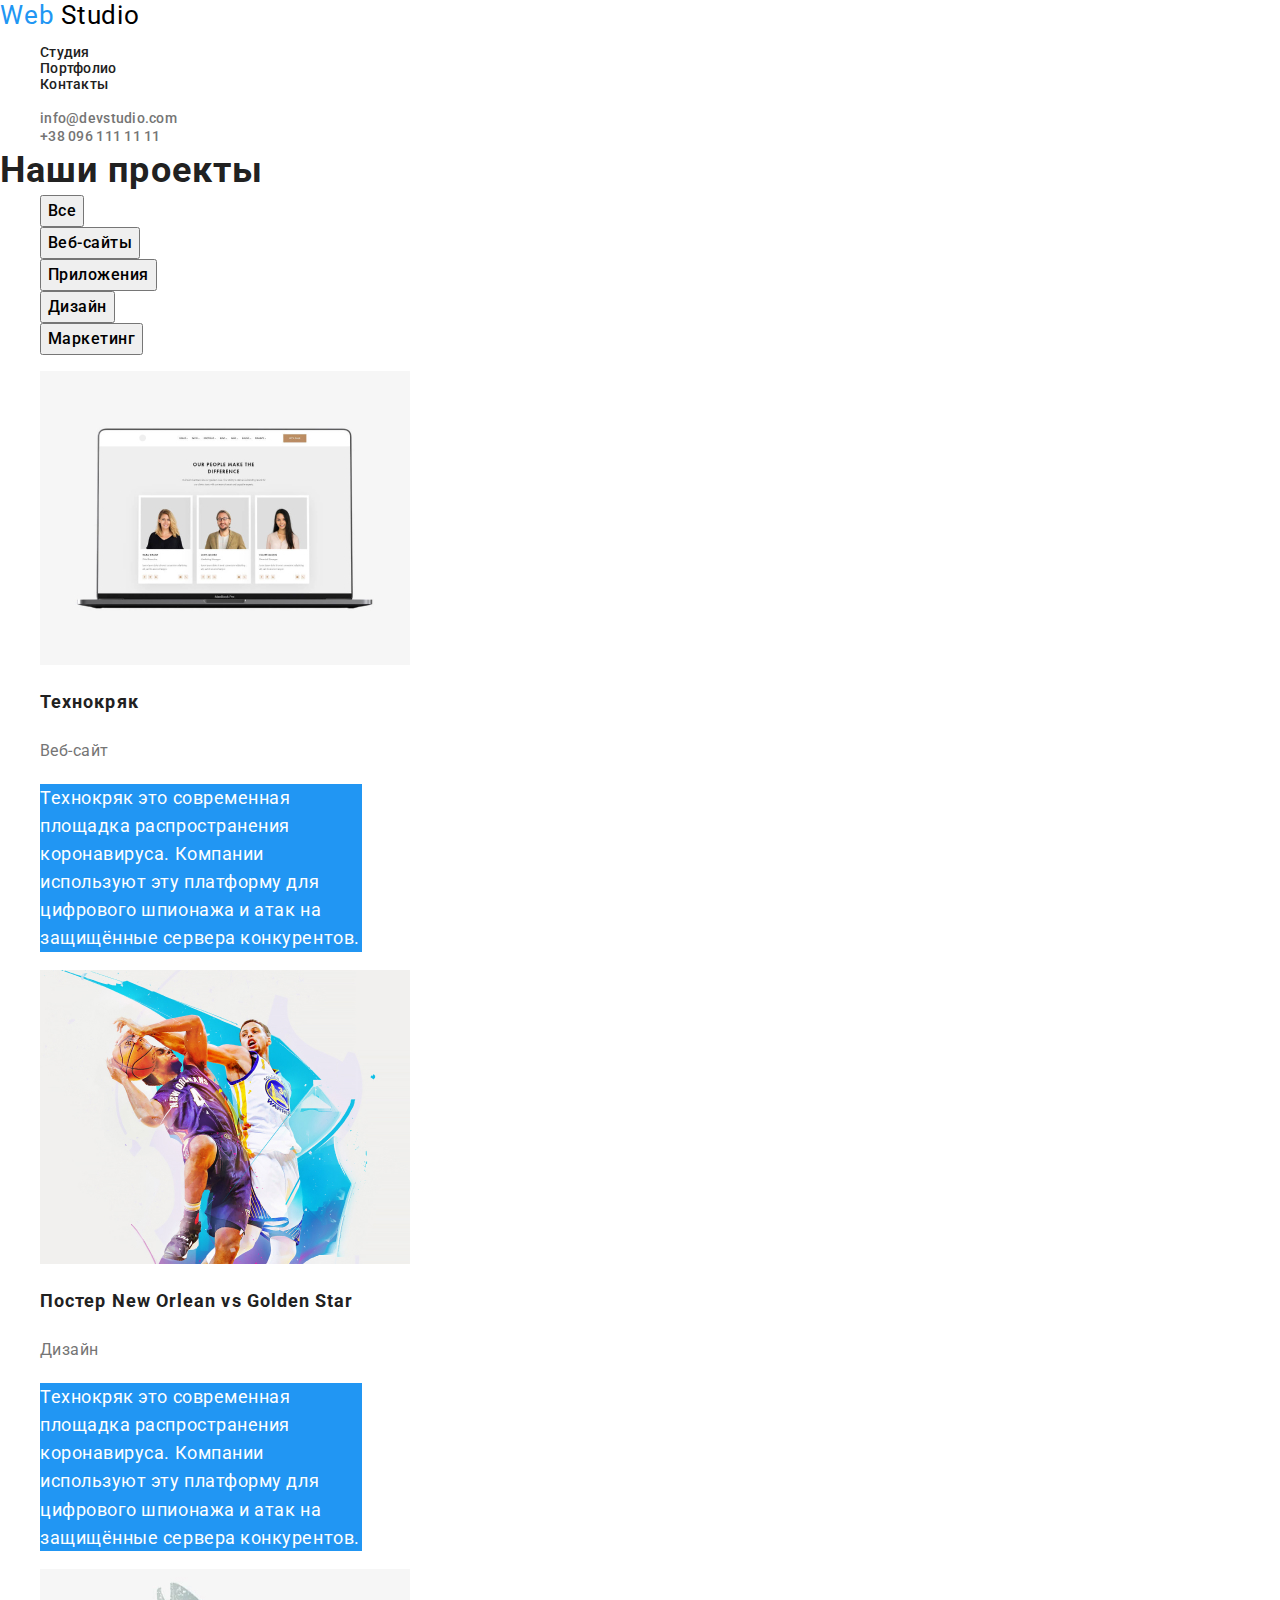
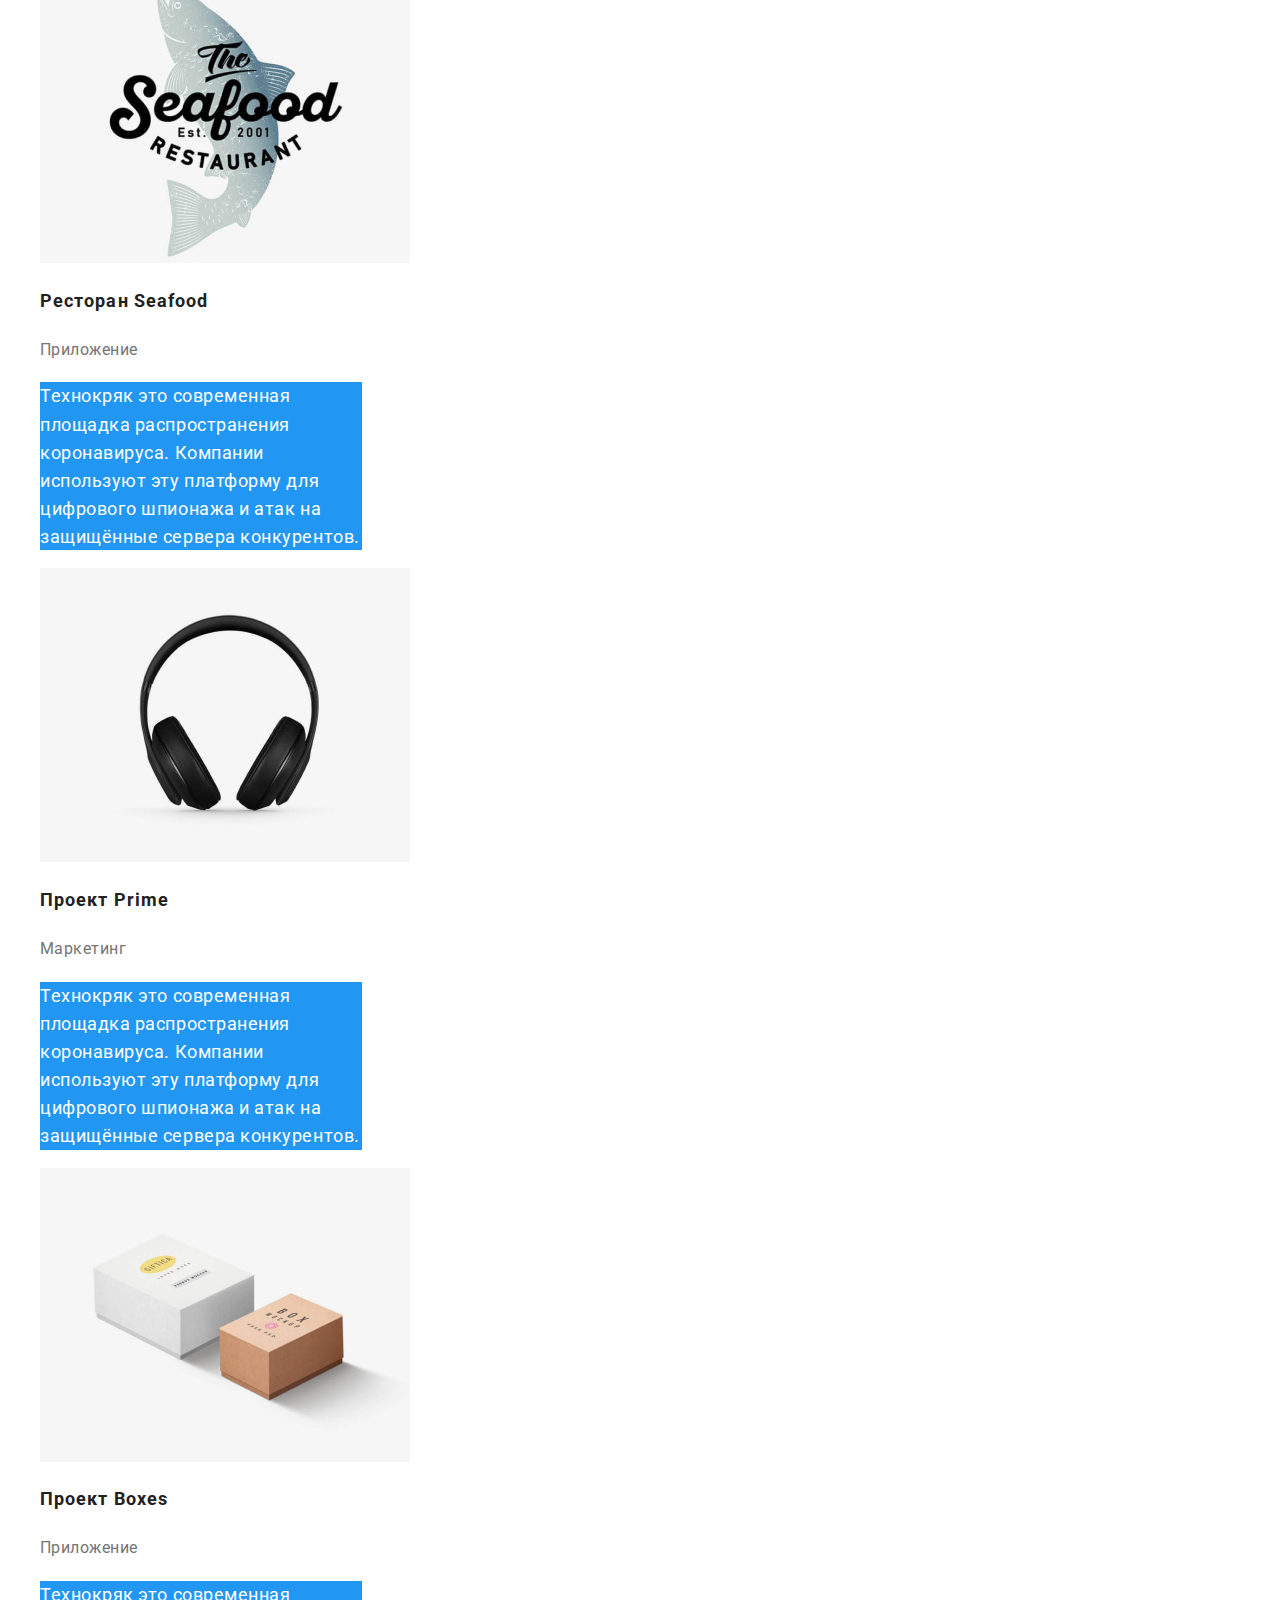
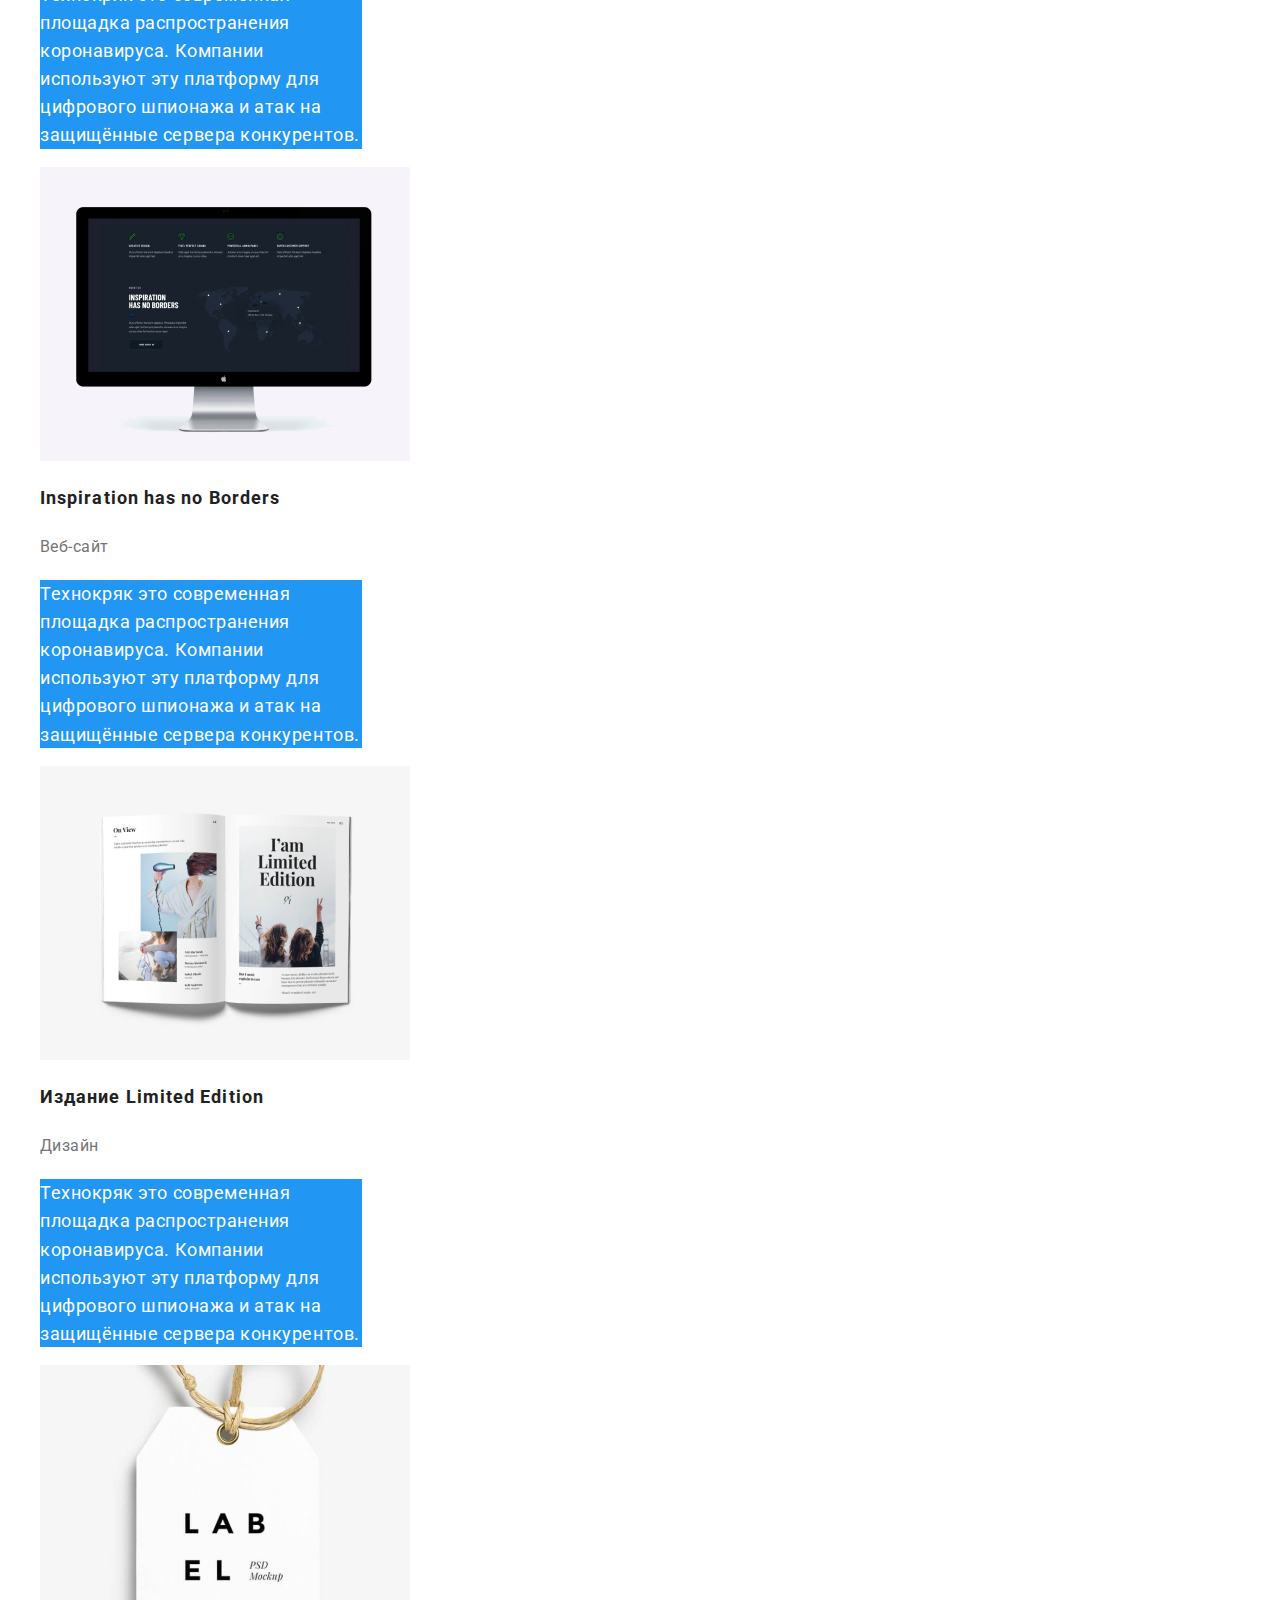
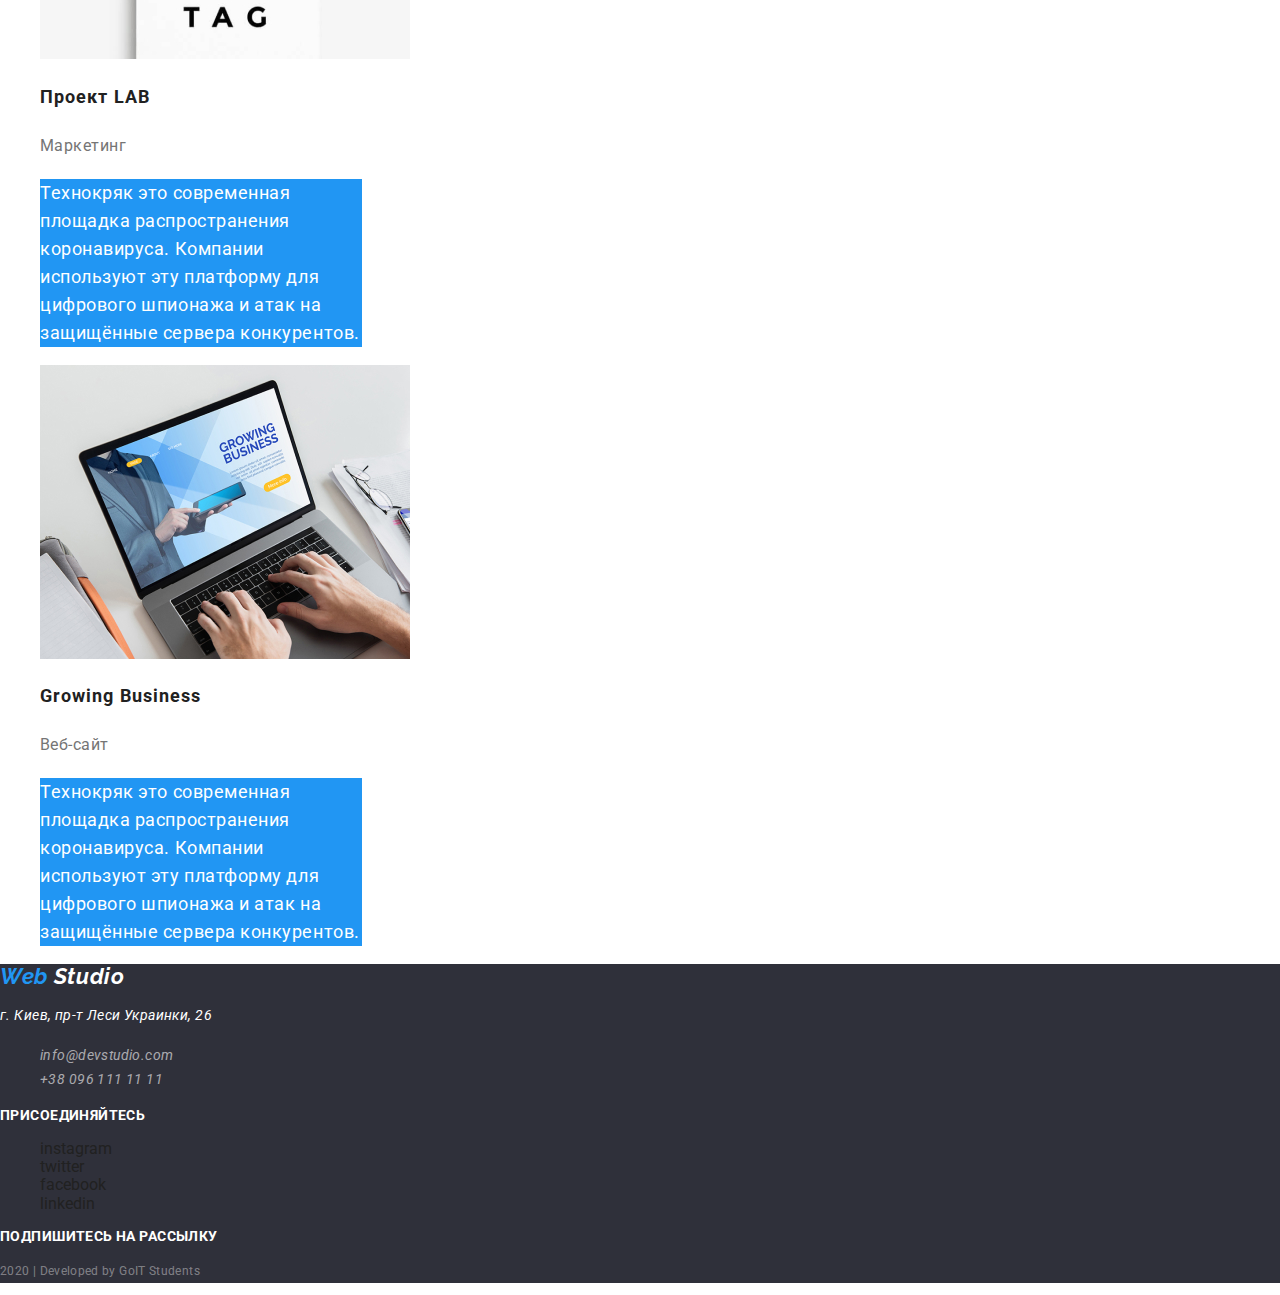
==== portfolio.html @ 7f7e81e6 "adds styles for webstudio and portfolio" ====
<!DOCTYPE html>
<html lang="ru">
  <head>
    <meta charset="UTF-8" />
    <meta name="viewport" content="width=device-width, initial-scale=1.0" />
    <title>Portfolio</title>
    <link
      href="https://fonts.googleapis.com/css2?family=Raleway:wght@700&family=Roboto:wght@400;500;700&display=swap"
      rel="stylesheet"/>
    <link rel="stylesheet" href="./css/normalize.css" />
    <link rel="stylesheet" href="./css/styles.css" />
  </head>
  <body>
    <!--page-header-->
    <header>
      <!--page-nav-->
      <nav>
        <a class="link" href="./index.html">
          <span class="logo-blue">Web </span><span class="logo-black">Studio</span></a
        >
        <ul class="page-nav list">
          <li><a class="link" href="./index.html">Студия</a></li>
          <li><a class="link" href="./portfolio.html">Портфолио</a></li>
          <li><a class="link" href="#">Контакты</a></li>
        </ul>
      </nav>
      <!--Contacts-->
      <ul class="nav-contacts list">
        <li><a class="link" href="mailto:info@devstudio.com">info@devstudio.com</a></li>
        <li><a class="link" href="tel:+380961111111">+38 096 111 11 11</a></li>
      </ul>
    </header>

    <main>
      <!-- page-portfolio -->
      <section>
            <h1 class="section-title">Наши проекты</h1>
            <!-- portfolio-filters -->
            <ul class="filters list">
                <li><button class="filters-imem" type="button">Все</button></li>
                <li><button class="filters-imem" type="button">Веб-сайты</button></li>
                <li><button class="filters-imem" type="button">Приложения</button></li>
                <li><button class="filters-imem" type="button">Дизайн</button></li>
                <li><button class="filters-imem" type="button">Маркетинг</button></li>
            </ul>

            <!--project-portfolio -->

            <ul class="list">
                <li>
                    <a class="link" href="#">
                    <img src="./images/project-1.jpg" alt="экран ноутбука с карточками людей" />
                    <h2 class="project-title">Технокряк</h2>
                    <p class="projects-type">Веб-сайт</p>
                    <p class="project-description">
                        Технокряк это современная площадка распространения коронавируса. Компании используют
                        эту платформу для цифрового шпионажа и атак на защищённые сервера конкурентов.
                    </p>
                    </a>
                </li>

                <li>
                    <a class="link" href="#">
                    <img src="./images/project-2.jpg" alt="два баскетболиста" />
                    <h2 class="project-title">Постер New Orlean vs Golden Star</h2>
                    <p class="projects-type">Дизайн</p>
                    <p class="project-description">
                        Технокряк это современная площадка распространения коронавируса. Компании используют
                        эту платформу для цифрового шпионажа и атак на защищённые сервера конкурентов.
                    </p>
                    </a>
                </li>

                <li>
                    <a class="link" href="#">
                    <img src="./images/project-3.jpg" alt="логотип ресторана с рыбой" />
                    <h2 class="project-title">Ресторан Seafood</h2>
                    <p class="projects-type">Приложение</p>
                    <p class="project-description">
                        Технокряк это современная площадка распространения коронавируса. Компании используют
                        эту платформу для цифрового шпионажа и атак на защищённые сервера конкурентов.
                    </p>
                    </a>
                </li>

                <li>
                    <a class="link" href="#">
                    <img src="./images/project-4.jpg" alt="наушники" />
                    <h2 class="project-title">Проект Prime</h2>
                    <p class="projects-type">Маркетинг</p>
                    <p class="project-description">
                        Технокряк это современная площадка распространения коронавируса. Компании используют
                        эту платформу для цифрового шпионажа и атак на защищённые сервера конкурентов.
                    </p>
                    </a>
                </li>

                <li>
                    <a class="link" href="#">
                    <img src="./images/project-5.jpg" alt="две коробки" />
                    <h2 class="project-title">Проект Boxes</h2>
                    <p class="projects-type">Приложение</p>
                    <p class="project-description">
                        Технокряк это современная площадка распространения коронавируса. Компании используют
                        эту платформу для цифрового шпионажа и атак на защищённые сервера конкурентов.
                    </p>
                    </a>
                </li>

                <li>
                    <a class="link" href="#">
                    <img src="./images/project-6.jpg" alt="монитор" />
                    <h2 class="project-title">Inspiration has no Borders</h2>
                    <p class="projects-type">Веб-сайт</p>
                    <p class="project-description">
                        Технокряк это современная площадка распространения коронавируса. Компании используют
                        эту платформу для цифрового шпионажа и атак на защищённые сервера конкурентов.
                    </p>
                    </a>
                </li>

                <li>
                    <a class="link" href="#">
                    <img src="./images/project-7.jpg" alt="разворот книги" />
                    <h2 class="project-title">Издание Limited Edition</h2>
                    <p class="projects-type">Дизайн</p>
                    <p class="project-description">
                        Технокряк это современная площадка распространения коронавируса. Компании используют
                        эту платформу для цифрового шпионажа и атак на защищённые сервера конкурентов.
                    </p>
                    </a>
                </li>

                <li>
                    <a class="link" href="#">
                    <img src="./images/project-8.jpg" alt="бирка" />
                    <h2 class="project-title">Проект LAB</h2>
                    <p class="projects-type">Маркетинг</p>
                    <p class="project-description">
                        Технокряк это современная площадка распространения коронавируса. Компании используют
                        эту платформу для цифрового шпионажа и атак на защищённые сервера конкурентов.
                    </p>
                    </a>
                </li>

                <li>
                    <a class="link" href="#">
                    <img src="./images/project-9.jpg" alt="ноутбука" />
                    <h2 class="project-title">Growing Business</h2>
                    <p class="projects-type">Веб-сайт</p>
                    <p class="project-description">
                        Технокряк это современная площадка распространения коронавируса. Компании используют
                        эту платформу для цифрового шпионажа и атак на защищённые сервера конкурентов.
                    </p>
                    </a>
                </li>

            </ul>

      </section>

    </main>

    <!--page-footer-->
    <footer class="page-footer">
      <!--footer-contacts-->
      <address>
            <a class="link" href="./index.html">
              <span class="footers-logo-blue">Web </span><span class="footers-logo">Studio</span>
            </a>
            <p class="address">г. Киев, пр-т Леси Украинки, 26</p>
            <ul class="list">
                <li><a class="footer-contacts link" href="mailto:info@devstudio.com">info@devstudio.com</a></li>
                <li><a class="footer-contacts link" href="tel:+380961111111">+38 096 111 11 11</a></li>
            </ul>   
      </address>

      <!--footer-socials-->
      <div>
        <h3 class="join">присоединяйтесь</h3>
        <ul class="social list">
          <li><a class="link" href="#" aria-label="instagram">instagram </a></li>
          <li><a class="link" href="#" aria-label="twitter ">twitter </a></li>
          <li><a class="link" href="#" aria-label="facebook">facebook </a></li>
          <li><a class="link" href="#" aria-label="linkedin">linkedin </a></li>
        </ul>
      </div>

      <!--footer-e-mail-input-->
      <div>
         <h3 class="Subscribe">Подпишитесь на рассылку</h3>
      </div>

      <!--footer-Developed-by-->
      <div>
         <p class="Developed">2020 | Developed by GoIT Students</p>
      </div>
    </footer>
  </body>
</html>
---- css/styles.css ----
/* цвет основного текста #757575; */
/* вторичный цвет текста  #212121; */
/* белый #FFFFFF  */
/* белый с прозрачностью rgba(255, 255, 255, 0.6); */
/* цвет текста лого #000000; */
/* акцент #2196F3; */
/* font-family: 'Raleway', sans-serif;
font-family: 'Roboto', sans-serif; */

:root {
    --title-text-color : #212121;
    --primary-text-color: #757575;
    --accent-color: #2196F3;
    --primary-white-color: #ffffff;
    
}

body {
    background-color: var(--primary-white-color);
    color: var(--primary-text-color);
    font-family: Roboto, sans-serif;

  }

  .link {
    color: var(--title-text-color);
    text-decoration: none;
  }

  .list {
    list-style: none;
  }
  /* css for index.html */

  /* page-header */

  /* logo */
  .logo-blue {
    color: var(--accent-color);
    font-family: 'Raleway', sans-serif
    font-weight: 700;
    font-size: 26px;
    line-height: 1.2;
    letter-spacing: 0.03em; 
    
  }
  .logo-black {
    color:#000000;
    font-family: 'Raleway', sans-serif
    font-weight: 700;
    font-size: 26px;
    line-height: 1.2;
    letter-spacing: 0.03em;

  }

  /* page-nav */

  .page-nav {
    font-weight: 500;
    font-size: 14px;
    line-height: 1.14;
    letter-spacing: 0.02em;
    
  }
  
  .nav-contacts .link {
    color: var(--primary-text-color);  
    font-weight: 500;
    font-size: 14px;
    line-height: 16px;
    letter-spacing: 0.02em;
  }

  .page-nav .link:hover,
  .page-nav .link:focus,
  .nav-contacts .link:hover,
  .nav-contacts .link:focus, 
  .social .link:hover,
  .social .link:focus,
  .footer-contacts:hover,
  .footer-contacts:focus {
   color:var(--accent-color);
  }


  /* page-hero */

.page-hero {
    background-color: var(--primary-text-color);
}

.hero-title {
  text-align: center;
  color: var(--primary-white-color) ;
  font-weight: 900;
  font-size: 44px;
  line-height: 1.36;
  letter-spacing: 0.06em;
  text-transform: uppercase;
}

.button {
  width: 200px;
  height: 50px;
  background-color: var(--accent-color);
  
}

.button .link {
  text-align: center;
  color: var(--primary-white-color);
  font-weight: 700;
  font-size: 16px;
  line-height: 1.87;
  letter-spacing: 0.06em;
}


/* Features */

.section-title {
  color: var(--title-text-color);
  font-weight: 700;
  font-size: 36px;
  line-height: 1.17px;
  letter-spacing: 0.03em;
}

.Features-title {
  color: var(--title-text-color); 
  font-weight: 700;
  font-size: 14px;
  line-height: 1.14;
  letter-spacing: 0.03em;
  text-transform: uppercase;
}

.Features-dicription {
  font-weight: 400;
  font-size: 14px;
  line-height: 1.71;
  letter-spacing: 0.03em;
}


/* What are we doing */

.our-working {
  width: 370px;
  height: 70px;
  background-color: rgba(47, 48, 58, 0.8);
  color: var(--primary-white-color);
  font-weight: 700;
  font-size: 14px;
  line-height: 1.14;
  letter-spacing: 0.03em;
  text-transform: uppercase;
}


/* Our-Team */

.teams-member {
  color: var(--title-text-color);
  font-weight: 500;
  font-size: 16px;
  line-height: 1.19;
  letter-spacing: 0.03em;
}

.occupations {
  font-weight: 400;
  font-size: 16px;
  line-height: 1.19;
  letter-spacing: 0.03em;
}


/* page-footer */

.page-footer {
 background: #2F303A;
}

.footers-logo-blue {
color: var(--accent-color);
font-family: Raleway, sans-serif;
font-weight: 700;
font-size: 22px;
line-height: 1.18;
letter-spacing: 0.03em;
}

.footers-logo {
  color: var(--primary-white-color);
  font-family: Raleway, sans-serif;
  font-weight: 700;
  font-size: 22px;
  line-height: 1.18;
  letter-spacing: 0.03em;
}

.address {
  color: var(--primary-white-color);
  font-weight: normal;
  font-size: 14px;
  line-height: 1.71;
  letter-spacing: 0.03em;

}

.footer-contacts {
  color: rgba(255, 255, 255, 0.6);
  font-weight: 400;
  font-size: 14px;
  line-height: 1.71;
  letter-spacing: 0.03em;

}

/* footer-socials */

.join, 
.Subscribe {
  color: var(--primary-white-color);
  font-weight: 700;
  font-size: 14px;
  line-height: 1.14;
  letter-spacing: 0.03em;
  text-transform: uppercase;
}

/* footer-Developed-by */

.Developed {
  color: rgba(255, 255, 255, 0.4);
  font-weight: normal;
  font-size: 12px;
  line-height: 2;
  letter-spacing: 0.03em;

}


/* css for portfolio.html */

/*  portfolio-filters */

.filters-imem {
  font-weight: 500;
  font-size: 16px;
  line-height: 1.62;
  letter-spacing: 0.03em;
}

.filters-imem:hover,
.filters-imem:focus {
  background-color: var(--accent-color);
  color: var(--primary-white-color);
}

/* project-portfolio */

.project-title {
  color: var(--title-text-color);
  font-weight: 700;
  font-size: 18px;
  line-height: 2;
  letter-spacing: 0.06em;
}

.projects-type {
  color: var(--primary-text-color);
  font-weight: 400;
  font-size: 16px;
  line-height: 1.87;
  letter-spacing: 0.03em;
}

.project-description {
  width: 322px;
  height: 168px;
  background-color: var(--accent-color);
  color: var(--primary-white-color);
  font-weight: 400;
  font-size: 18px;
  line-height: 1.56;
  letter-spacing: 0.03em;

}
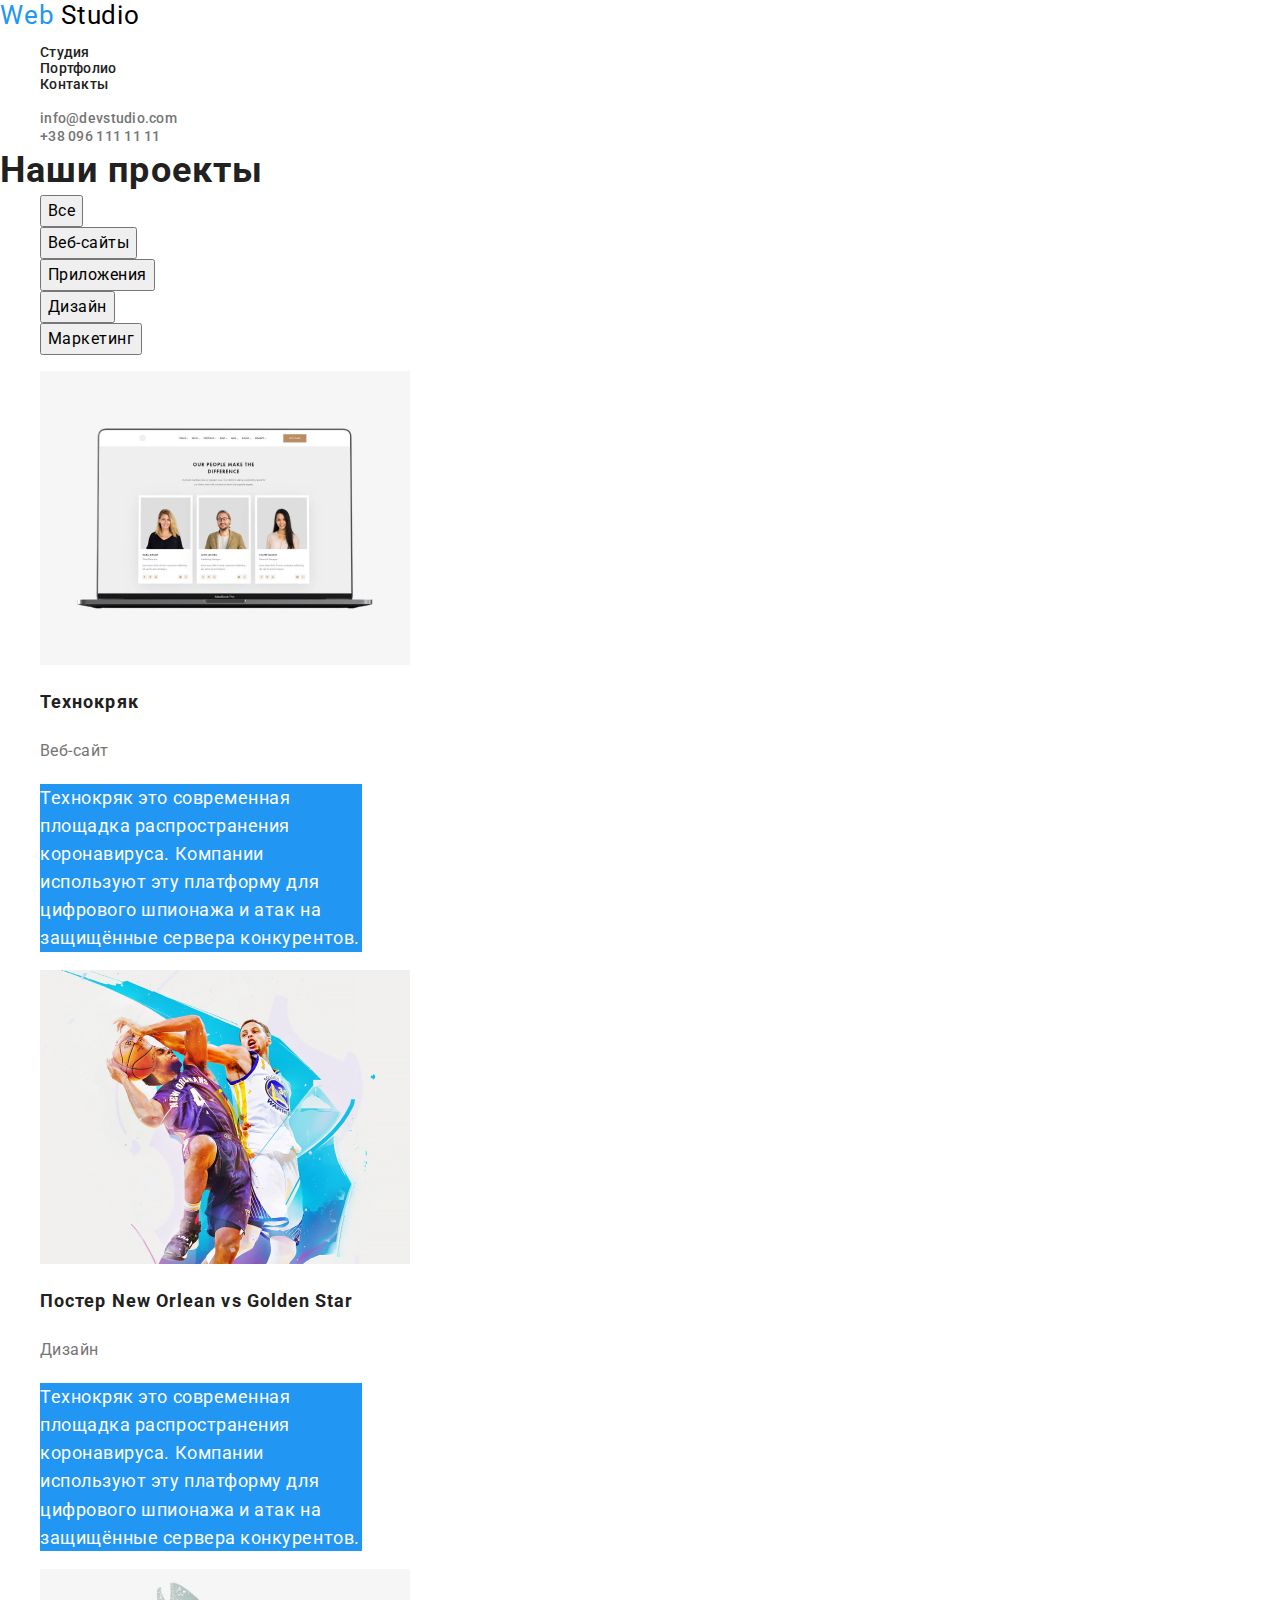
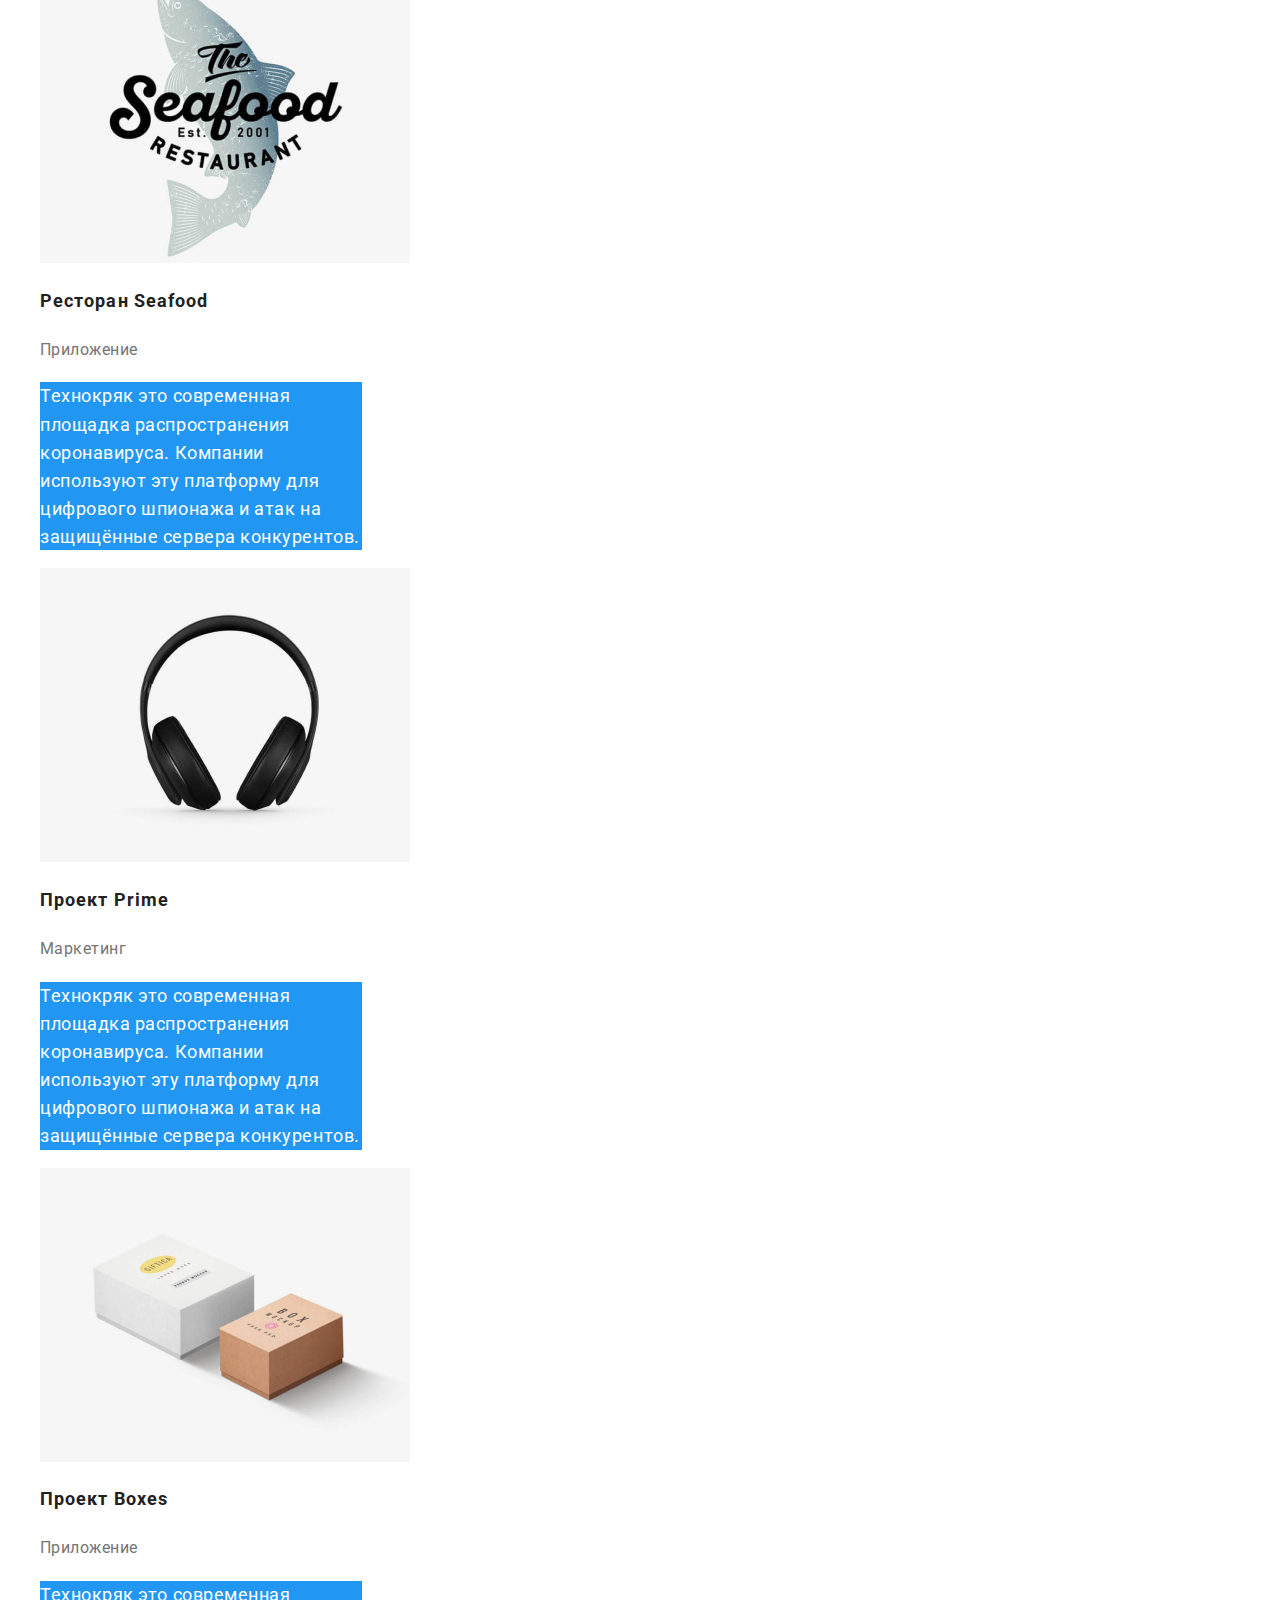
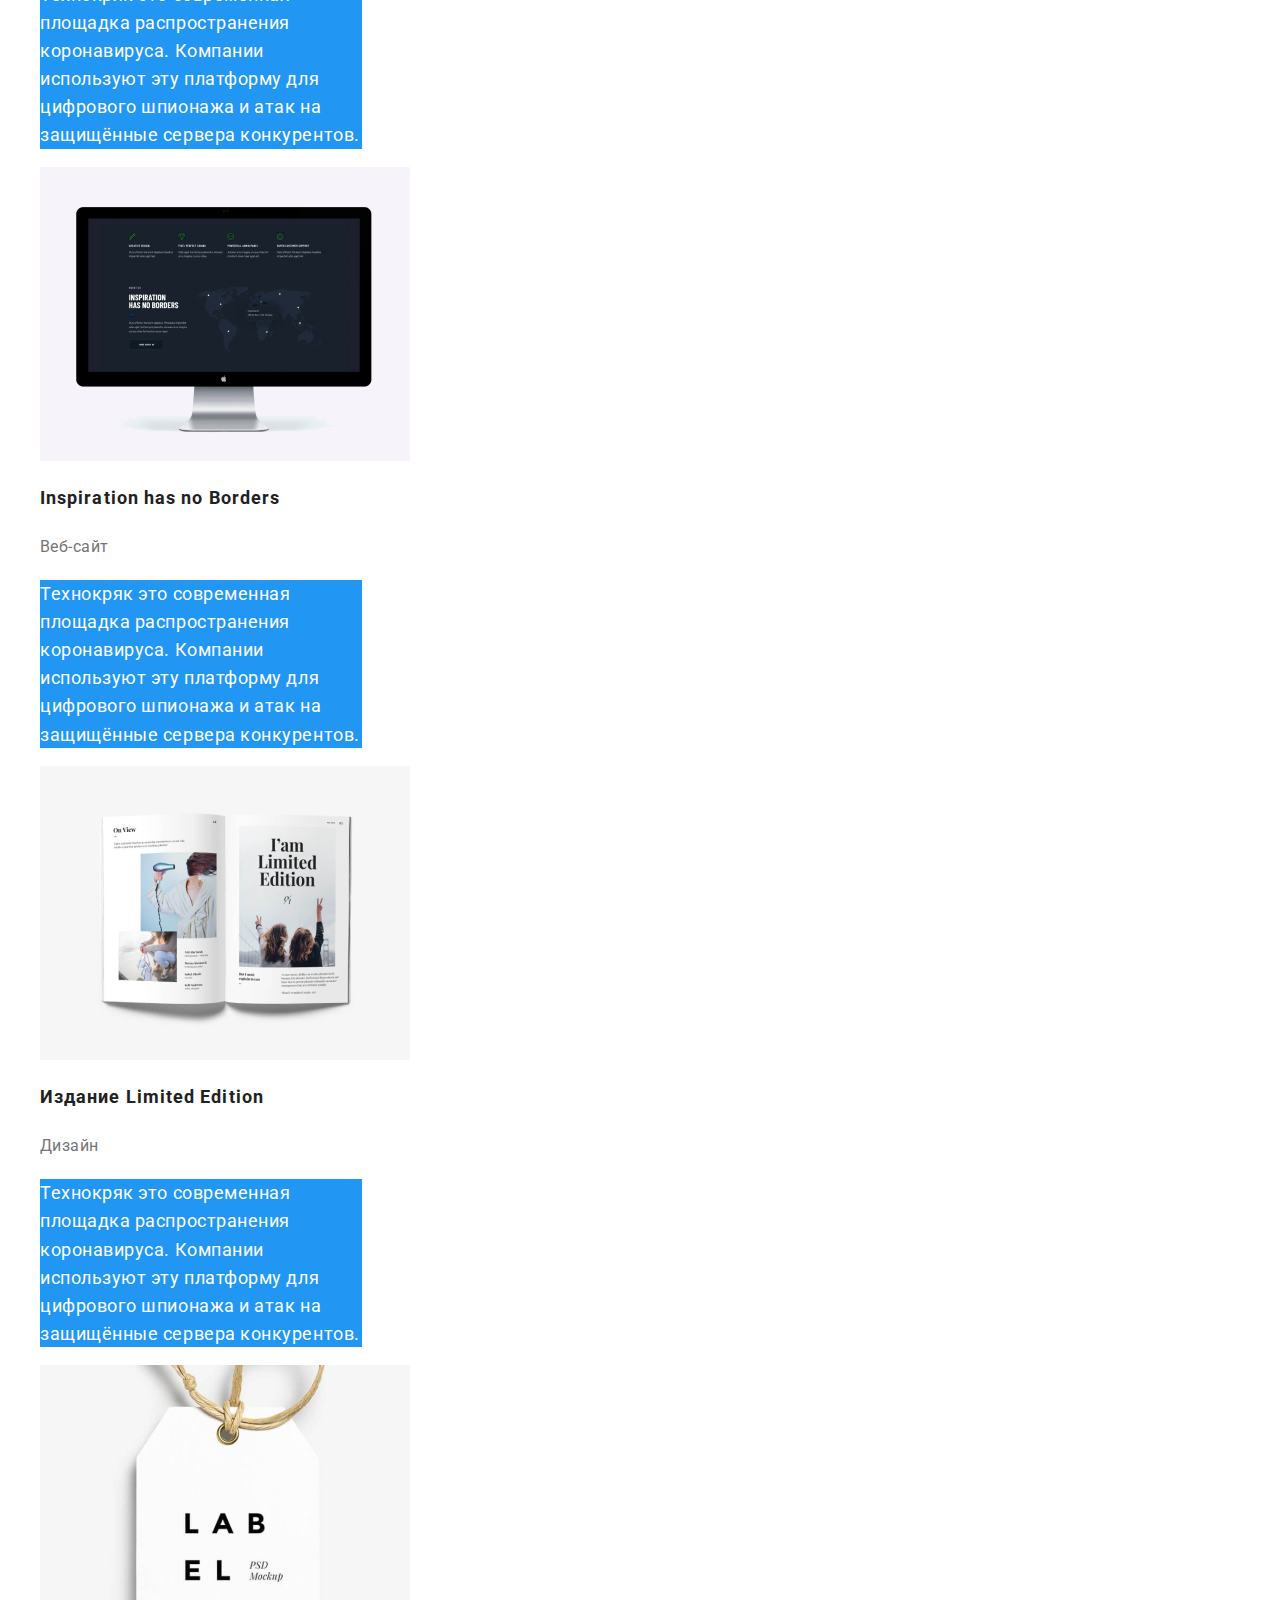
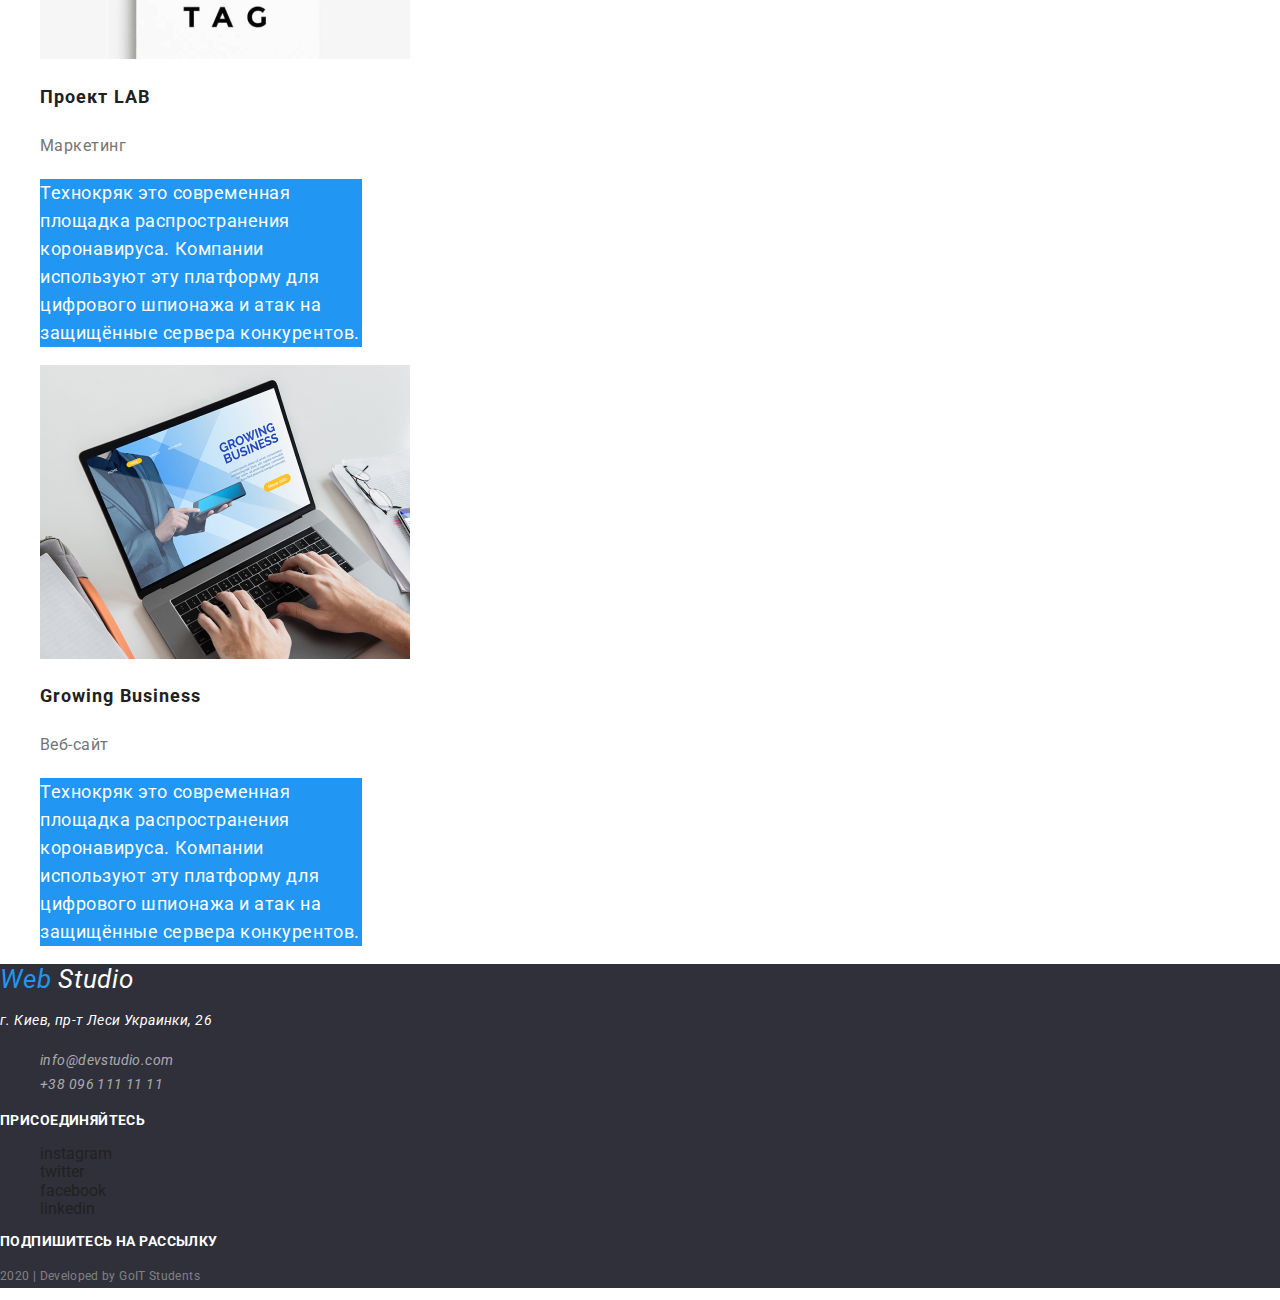
==== commit fd649745: "changes logo" ====
--- a/portfolio.html
+++ b/portfolio.html
@@ -15,9 +15,9 @@
     <header>
       <!--page-nav-->
       <nav>
-        <a class="link" href="./index.html">
-          <span class="logo-blue">Web </span><span class="logo-black">Studio</span></a
-        >
+        <a class="logo link" href="./index.html">
+          Web <span class="logo-header">Studio</span>
+        </a>
         <ul class="page-nav list">
           <li><a class="link" href="./index.html">Студия</a></li>
           <li><a class="link" href="./portfolio.html">Портфолио</a></li>
@@ -165,8 +165,8 @@
     <footer class="page-footer">
       <!--footer-contacts-->
       <address>
-            <a class="link" href="./index.html">
-              <span class="footers-logo-blue">Web </span><span class="footers-logo">Studio</span>
+            <a class="logo link" href="./index.html">
+              Web <span class="logo-footer">Studio</span>
             </a>
             <p class="address">г. Киев, пр-т Леси Украинки, 26</p>
             <ul class="list">
--- a/css/styles.css
+++ b/css/styles.css
@@ -35,7 +35,7 @@
   /* page-header */
 
   /* logo */
-  .logo-blue {
+  .logo {
     color: var(--accent-color);
     font-family: 'Raleway', sans-serif
     font-weight: 700;
@@ -44,14 +44,8 @@
     letter-spacing: 0.03em; 
     
   }
-  .logo-black {
-    color:#000000;
-    font-family: 'Raleway', sans-serif
-    font-weight: 700;
-    font-size: 26px;
-    line-height: 1.2;
-    letter-spacing: 0.03em;
-
+  .logo-header {
+    color:#000000;    
   }
 
   /* page-nav */
@@ -68,7 +62,7 @@
     color: var(--primary-text-color);  
     font-weight: 500;
     font-size: 14px;
-    line-height: 16px;
+    line-height: 1.14;
     letter-spacing: 0.02em;
   }
 
@@ -183,27 +177,14 @@
  background: #2F303A;
 }
 
-.footers-logo-blue {
-color: var(--accent-color);
-font-family: Raleway, sans-serif;
-font-weight: 700;
-font-size: 22px;
-line-height: 1.18;
-letter-spacing: 0.03em;
-}
-
-.footers-logo {
-  color: var(--primary-white-color);
-  font-family: Raleway, sans-serif;
-  font-weight: 700;
-  font-size: 22px;
-  line-height: 1.18;
-  letter-spacing: 0.03em;
+
+.logo-footer {
+  color: var(--primary-white-color);  
 }
 
 .address {
   color: var(--primary-white-color);
-  font-weight: normal;
+  font-weight: 400;
   font-size: 14px;
   line-height: 1.71;
   letter-spacing: 0.03em;
@@ -235,7 +216,7 @@
 
 .Developed {
   color: rgba(255, 255, 255, 0.4);
-  font-weight: normal;
+  font-weight: 400;
   font-size: 12px;
   line-height: 2;
   letter-spacing: 0.03em;
@@ -248,7 +229,7 @@
 /*  portfolio-filters */
 
 .filters-imem {
-  font-weight: 500;
+  font-weight: 400;
   font-size: 16px;
   line-height: 1.62;
   letter-spacing: 0.03em;
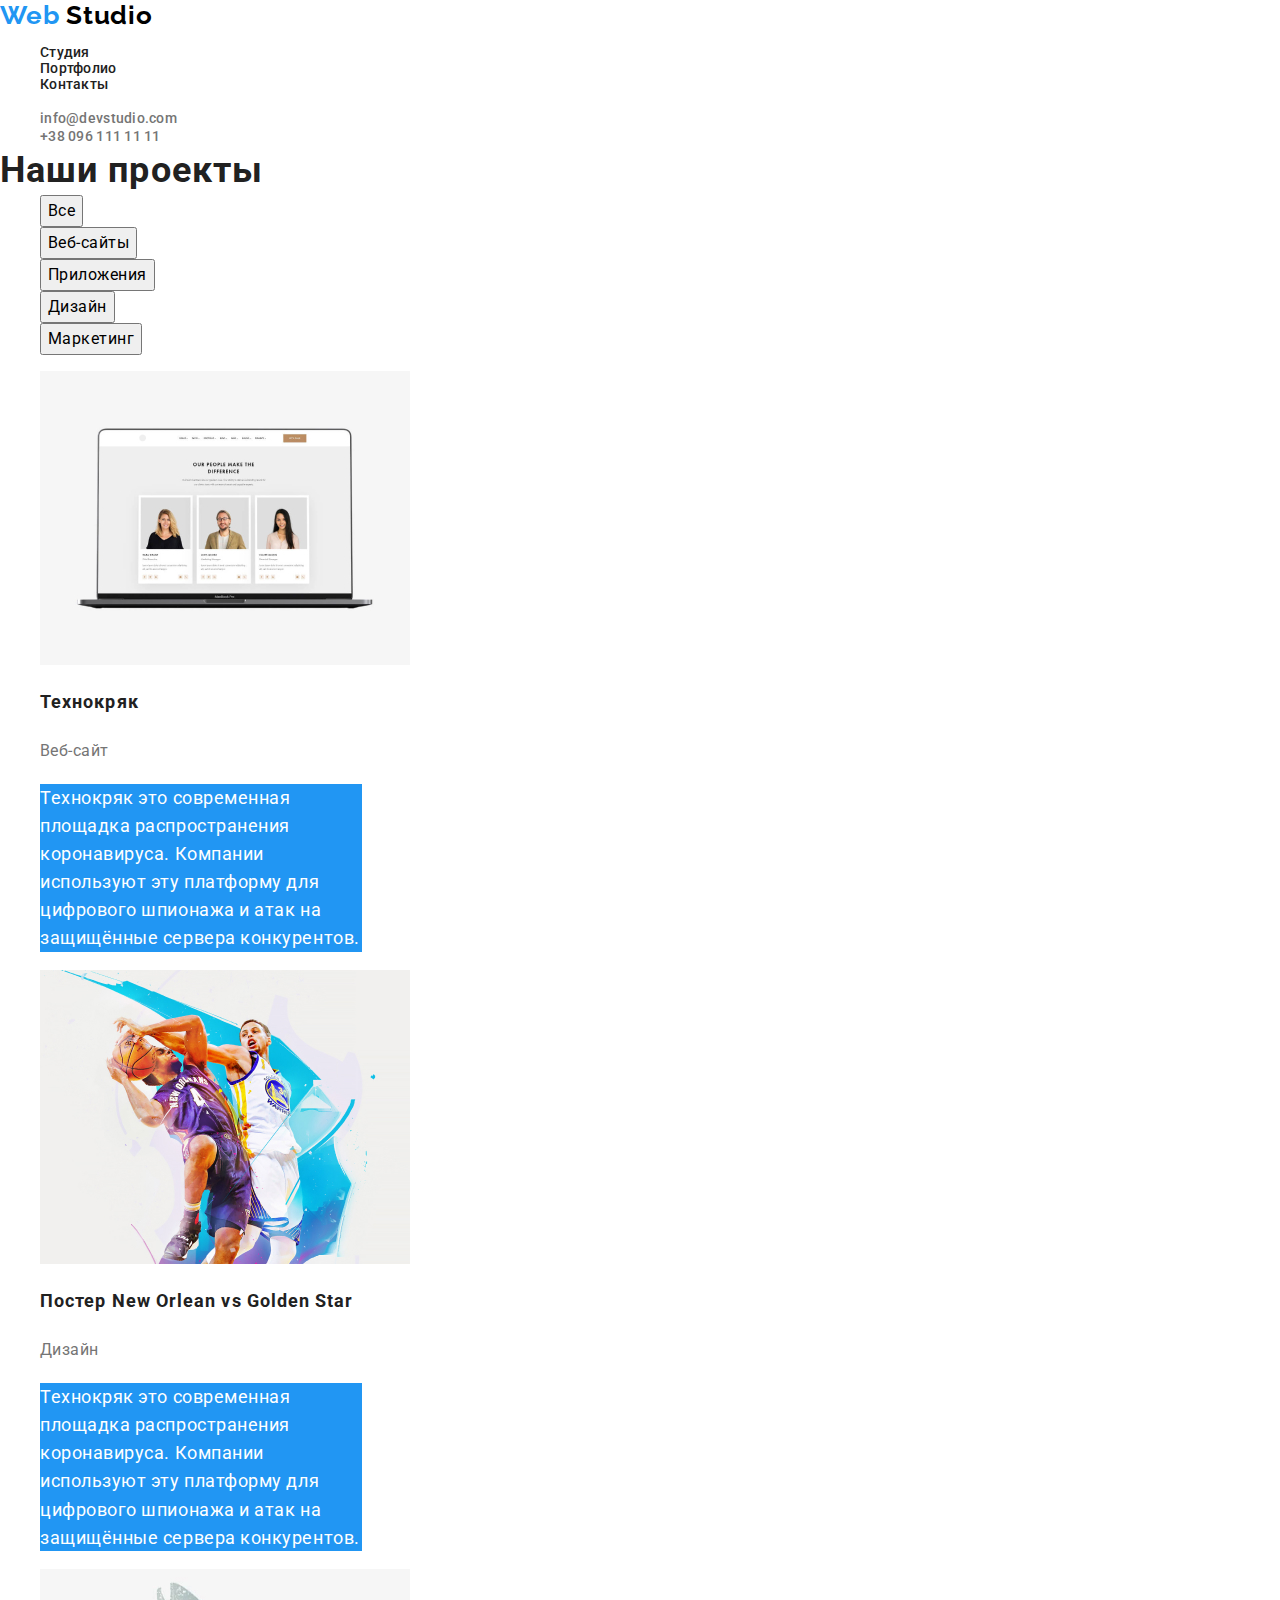
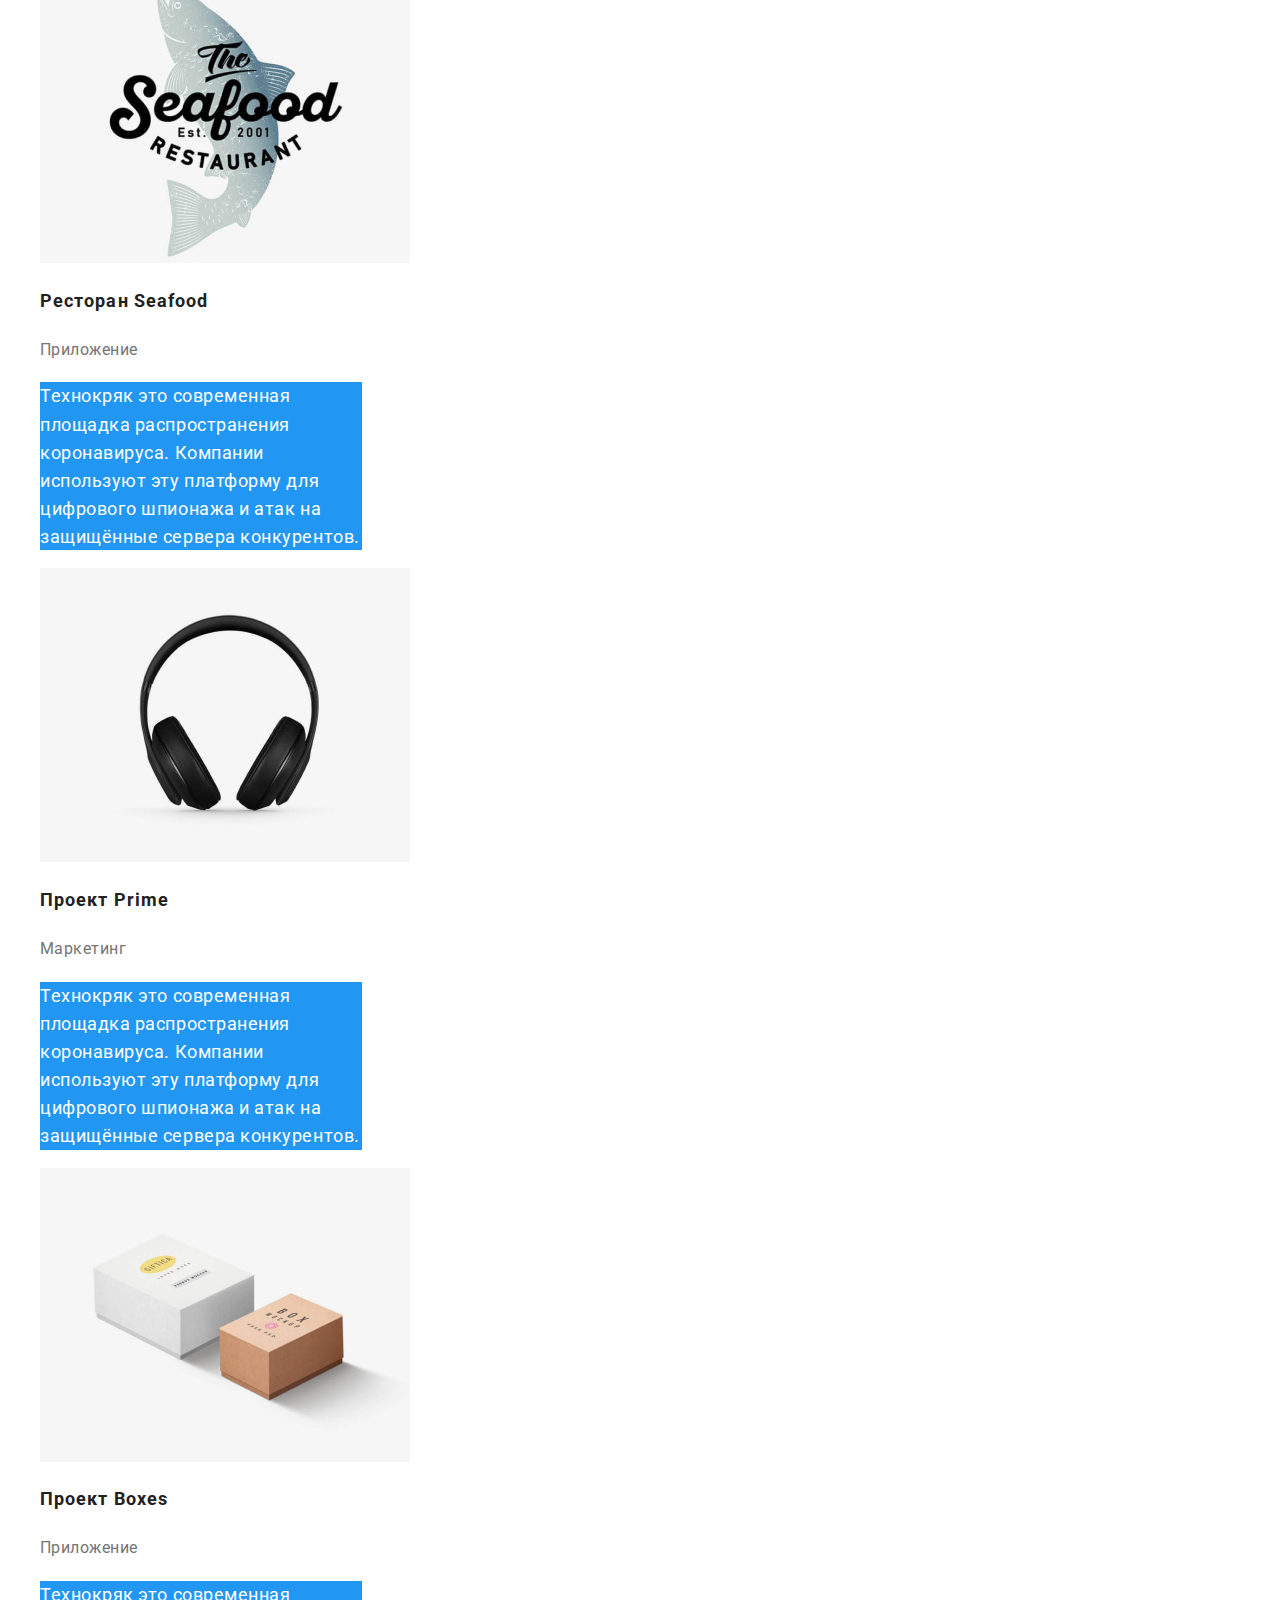
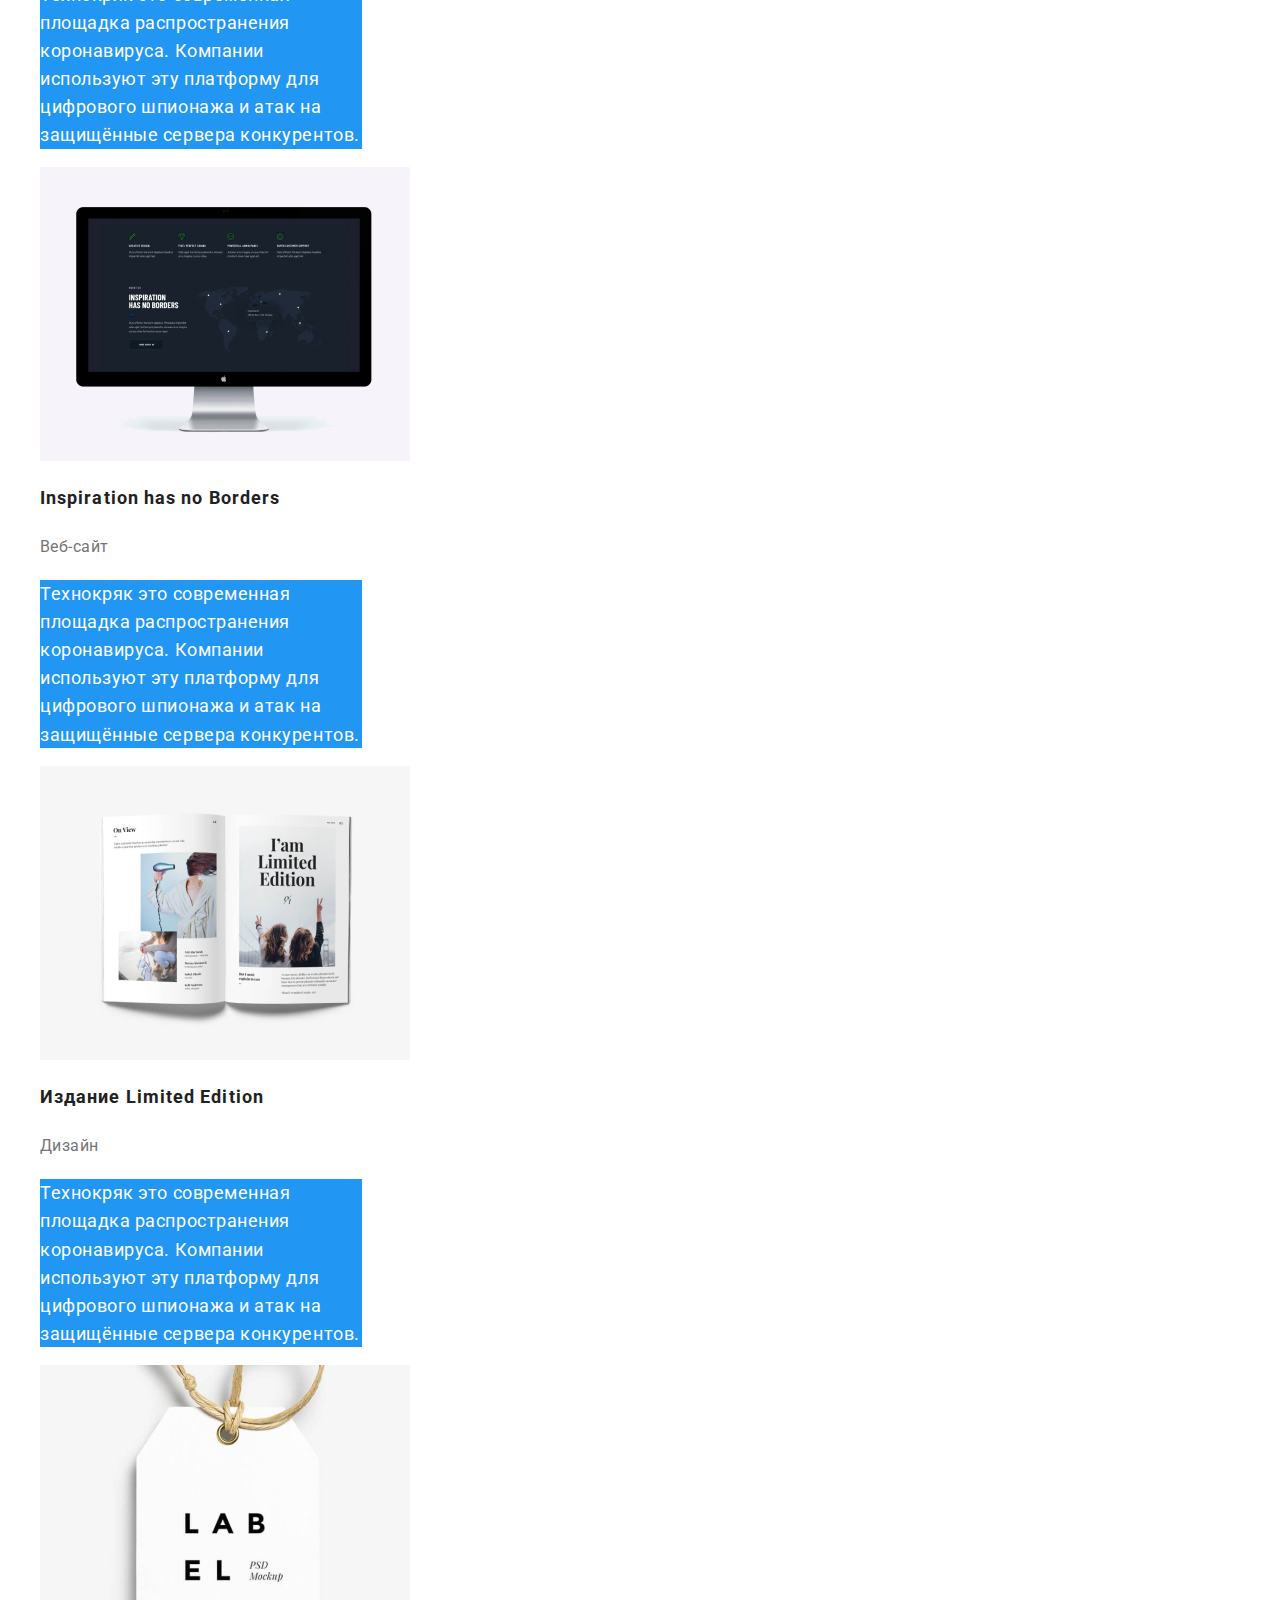
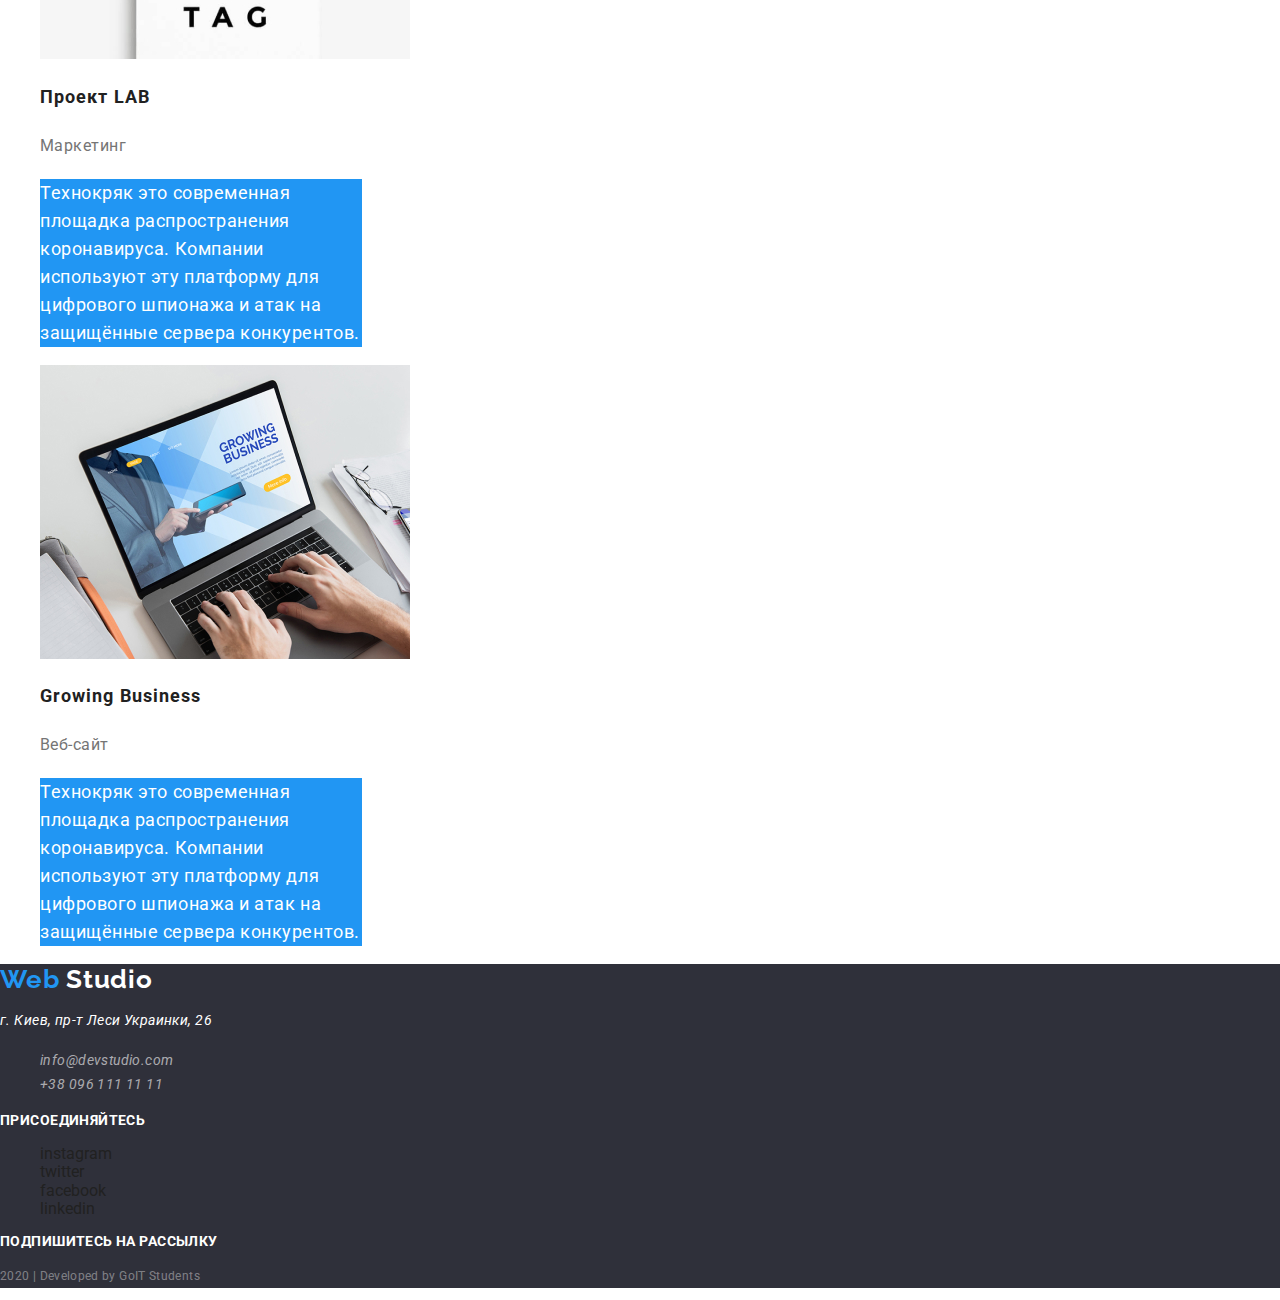
==== commit 1c051e1d: "takes the logo out of the address" ====
--- a/portfolio.html
+++ b/portfolio.html
@@ -34,128 +34,128 @@
     <main>
       <!-- page-portfolio -->
       <section>
-            <h1 class="section-title">Наши проекты</h1>
-            <!-- portfolio-filters -->
-            <ul class="filters list">
-                <li><button class="filters-imem" type="button">Все</button></li>
-                <li><button class="filters-imem" type="button">Веб-сайты</button></li>
-                <li><button class="filters-imem" type="button">Приложения</button></li>
-                <li><button class="filters-imem" type="button">Дизайн</button></li>
-                <li><button class="filters-imem" type="button">Маркетинг</button></li>
-            </ul>
-
-            <!--project-portfolio -->
-
-            <ul class="list">
-                <li>
-                    <a class="link" href="#">
-                    <img src="./images/project-1.jpg" alt="экран ноутбука с карточками людей" />
-                    <h2 class="project-title">Технокряк</h2>
-                    <p class="projects-type">Веб-сайт</p>
-                    <p class="project-description">
-                        Технокряк это современная площадка распространения коронавируса. Компании используют
-                        эту платформу для цифрового шпионажа и атак на защищённые сервера конкурентов.
-                    </p>
-                    </a>
-                </li>
-
-                <li>
-                    <a class="link" href="#">
-                    <img src="./images/project-2.jpg" alt="два баскетболиста" />
-                    <h2 class="project-title">Постер New Orlean vs Golden Star</h2>
-                    <p class="projects-type">Дизайн</p>
-                    <p class="project-description">
-                        Технокряк это современная площадка распространения коронавируса. Компании используют
-                        эту платформу для цифрового шпионажа и атак на защищённые сервера конкурентов.
-                    </p>
-                    </a>
-                </li>
-
-                <li>
-                    <a class="link" href="#">
-                    <img src="./images/project-3.jpg" alt="логотип ресторана с рыбой" />
-                    <h2 class="project-title">Ресторан Seafood</h2>
-                    <p class="projects-type">Приложение</p>
-                    <p class="project-description">
-                        Технокряк это современная площадка распространения коронавируса. Компании используют
-                        эту платформу для цифрового шпионажа и атак на защищённые сервера конкурентов.
-                    </p>
-                    </a>
-                </li>
-
-                <li>
-                    <a class="link" href="#">
-                    <img src="./images/project-4.jpg" alt="наушники" />
-                    <h2 class="project-title">Проект Prime</h2>
-                    <p class="projects-type">Маркетинг</p>
-                    <p class="project-description">
-                        Технокряк это современная площадка распространения коронавируса. Компании используют
-                        эту платформу для цифрового шпионажа и атак на защищённые сервера конкурентов.
-                    </p>
-                    </a>
-                </li>
-
-                <li>
-                    <a class="link" href="#">
-                    <img src="./images/project-5.jpg" alt="две коробки" />
-                    <h2 class="project-title">Проект Boxes</h2>
-                    <p class="projects-type">Приложение</p>
-                    <p class="project-description">
-                        Технокряк это современная площадка распространения коронавируса. Компании используют
-                        эту платформу для цифрового шпионажа и атак на защищённые сервера конкурентов.
-                    </p>
-                    </a>
-                </li>
-
-                <li>
-                    <a class="link" href="#">
-                    <img src="./images/project-6.jpg" alt="монитор" />
-                    <h2 class="project-title">Inspiration has no Borders</h2>
-                    <p class="projects-type">Веб-сайт</p>
-                    <p class="project-description">
-                        Технокряк это современная площадка распространения коронавируса. Компании используют
-                        эту платформу для цифрового шпионажа и атак на защищённые сервера конкурентов.
-                    </p>
-                    </a>
-                </li>
-
-                <li>
-                    <a class="link" href="#">
-                    <img src="./images/project-7.jpg" alt="разворот книги" />
-                    <h2 class="project-title">Издание Limited Edition</h2>
-                    <p class="projects-type">Дизайн</p>
-                    <p class="project-description">
-                        Технокряк это современная площадка распространения коронавируса. Компании используют
-                        эту платформу для цифрового шпионажа и атак на защищённые сервера конкурентов.
-                    </p>
-                    </a>
-                </li>
-
-                <li>
-                    <a class="link" href="#">
-                    <img src="./images/project-8.jpg" alt="бирка" />
-                    <h2 class="project-title">Проект LAB</h2>
-                    <p class="projects-type">Маркетинг</p>
-                    <p class="project-description">
-                        Технокряк это современная площадка распространения коронавируса. Компании используют
-                        эту платформу для цифрового шпионажа и атак на защищённые сервера конкурентов.
-                    </p>
-                    </a>
-                </li>
-
-                <li>
-                    <a class="link" href="#">
-                    <img src="./images/project-9.jpg" alt="ноутбука" />
-                    <h2 class="project-title">Growing Business</h2>
-                    <p class="projects-type">Веб-сайт</p>
-                    <p class="project-description">
-                        Технокряк это современная площадка распространения коронавируса. Компании используют
-                        эту платформу для цифрового шпионажа и атак на защищённые сервера конкурентов.
-                    </p>
-                    </a>
-                </li>
-
-            </ul>
+        <h1 class="section-title">Наши проекты</h1>
+        <!-- portfolio-filters -->
+        <ul class="filters list">
+          <li><button class="filters-imem" type="button">Все</button></li>
+          <li><button class="filters-imem" type="button">Веб-сайты</button></li>
+          <li><button class="filters-imem" type="button">Приложения</button></li>
+          <li><button class="filters-imem" type="button">Дизайн</button></li>
+          <li><button class="filters-imem" type="button">Маркетинг</button></li>
+        </ul>
+
+        <!--project-portfolio -->
+
+        <ul class="list">
+          <li>
+            <a class="link" href="#">
+            <img src="./images/project-1.jpg" alt="экран ноутбука с карточками людей" />
+            <h2 class="project-title">Технокряк</h2>
+            <p class="projects-type">Веб-сайт</p>
+            <p class="project-description">
+              Технокряк это современная площадка распространения коронавируса. Компании используют
+              эту платформу для цифрового шпионажа и атак на защищённые сервера конкурентов.
+            </p>
+            </a>
+          </li>
+
+          <li>
+            <a class="link" href="#">
+            <img src="./images/project-2.jpg" alt="два баскетболиста" />
+            <h2 class="project-title">Постер New Orlean vs Golden Star</h2>
+            <p class="projects-type">Дизайн</p>
+            <p class="project-description">
+              Технокряк это современная площадка распространения коронавируса. Компании используют
+              эту платформу для цифрового шпионажа и атак на защищённые сервера конкурентов.
+            </p>
+            </a>
+          </li>
+
+          <li>
+            <a class="link" href="#">
+            <img src="./images/project-3.jpg" alt="логотип ресторана с рыбой" />
+            <h2 class="project-title">Ресторан Seafood</h2>
+            <p class="projects-type">Приложение</p>
+            <p class="project-description">
+              Технокряк это современная площадка распространения коронавируса. Компании используют
+              эту платформу для цифрового шпионажа и атак на защищённые сервера конкурентов.
+            </p>
+            </a>
+          </li>
+
+          <li>
+            <a class="link" href="#">
+            <img src="./images/project-4.jpg" alt="наушники" />
+            <h2 class="project-title">Проект Prime</h2>
+            <p class="projects-type">Маркетинг</p>
+            <p class="project-description">
+              Технокряк это современная площадка распространения коронавируса. Компании используют
+              эту платформу для цифрового шпионажа и атак на защищённые сервера конкурентов.
+            </p>
+            </a>
+          </li>
+
+          <li>
+            <a class="link" href="#">
+            <img src="./images/project-5.jpg" alt="две коробки" />
+            <h2 class="project-title">Проект Boxes</h2>
+            <p class="projects-type">Приложение</p>
+            <p class="project-description">
+              Технокряк это современная площадка распространения коронавируса. Компании используют
+              эту платформу для цифрового шпионажа и атак на защищённые сервера конкурентов.
+            </p>
+            </a>
+          </li>
+
+          <li>
+            <a class="link" href="#">
+            <img src="./images/project-6.jpg" alt="монитор" />
+            <h2 class="project-title">Inspiration has no Borders</h2>
+            <p class="projects-type">Веб-сайт</p>
+            <p class="project-description">
+              Технокряк это современная площадка распространения коронавируса. Компании используют
+              эту платформу для цифрового шпионажа и атак на защищённые сервера конкурентов.
+            </p>
+            </a>
+          </li>
+
+          <li>
+            <a class="link" href="#">
+            <img src="./images/project-7.jpg" alt="разворот книги" />
+            <h2 class="project-title">Издание Limited Edition</h2>
+            <p class="projects-type">Дизайн</p>
+            <p class="project-description">
+              Технокряк это современная площадка распространения коронавируса. Компании используют
+              эту платформу для цифрового шпионажа и атак на защищённые сервера конкурентов.
+            </p>
+            </a>
+          </li>
+
+          <li>
+            <a class="link" href="#">
+            <img src="./images/project-8.jpg" alt="бирка" />
+            <h2 class="project-title">Проект LAB</h2>
+            <p class="projects-type">Маркетинг</p>
+            <p class="project-description">
+              Технокряк это современная площадка распространения коронавируса. Компании используют
+              эту платформу для цифрового шпионажа и атак на защищённые сервера конкурентов.
+            </p>
+            </a>
+          </li>
+
+          <li>
+            <a class="link" href="#">
+            <img src="./images/project-9.jpg" alt="ноутбука" />
+            <h2 class="project-title">Growing Business</h2>
+            <p class="projects-type">Веб-сайт</p>
+            <p class="project-description">
+              Технокряк это современная площадка распространения коронавируса. Компании используют
+              эту платформу для цифрового шпионажа и атак на защищённые сервера конкурентов.
+            </p>
+            </a>
+          </li>
+
+        </ul>
 
       </section>
 
@@ -164,16 +164,19 @@
     <!--page-footer-->
     <footer class="page-footer">
       <!--footer-contacts-->
-      <address>
-            <a class="logo link" href="./index.html">
-              Web <span class="logo-footer">Studio</span>
-            </a>
-            <p class="address">г. Киев, пр-т Леси Украинки, 26</p>
-            <ul class="list">
-                <li><a class="footer-contacts link" href="mailto:info@devstudio.com">info@devstudio.com</a></li>
-                <li><a class="footer-contacts link" href="tel:+380961111111">+38 096 111 11 11</a></li>
-            </ul>   
-      </address>
+      <div>
+        <a class="logo link" href="./index.html">
+          Web <span class="logo-footer">Studio</span>
+        </a>
+        <address>
+          <p class="address">г. Киев, пр-т Леси Украинки, 26</p>
+          <ul class="list">
+            <li><a class="footer-contacts link" href="mailto:info@devstudio.com">info@devstudio.com</a></li>
+            <li><a class="footer-contacts link" href="tel:+380961111111">+38 096 111 11 11</a></li>
+          </ul>
+        </address>
+      </div>
+
 
       <!--footer-socials-->
       <div>
@@ -188,12 +191,12 @@
 
       <!--footer-e-mail-input-->
       <div>
-         <h3 class="Subscribe">Подпишитесь на рассылку</h3>
+        <h3 class="Subscribe">Подпишитесь на рассылку</h3>
       </div>
 
       <!--footer-Developed-by-->
       <div>
-         <p class="Developed">2020 | Developed by GoIT Students</p>
+        <p class="Developed">2020 | Developed by GoIT Students</p>
       </div>
     </footer>
   </body>
--- a/css/styles.css
+++ b/css/styles.css
@@ -37,7 +37,7 @@
   /* logo */
   .logo {
     color: var(--accent-color);
-    font-family: 'Raleway', sans-serif
+    font-family: 'Raleway', sans-serif;
     font-weight: 700;
     font-size: 26px;
     line-height: 1.2;
@@ -131,7 +131,6 @@
 }
 
 .Features-dicription {
-  font-weight: 400;
   font-size: 14px;
   line-height: 1.71;
   letter-spacing: 0.03em;
@@ -164,7 +163,6 @@
 }
 
 .occupations {
-  font-weight: 400;
   font-size: 16px;
   line-height: 1.19;
   letter-spacing: 0.03em;
@@ -184,7 +182,6 @@
 
 .address {
   color: var(--primary-white-color);
-  font-weight: 400;
   font-size: 14px;
   line-height: 1.71;
   letter-spacing: 0.03em;
@@ -193,7 +190,6 @@
 
 .footer-contacts {
   color: rgba(255, 255, 255, 0.6);
-  font-weight: 400;
   font-size: 14px;
   line-height: 1.71;
   letter-spacing: 0.03em;
@@ -216,7 +212,6 @@
 
 .Developed {
   color: rgba(255, 255, 255, 0.4);
-  font-weight: 400;
   font-size: 12px;
   line-height: 2;
   letter-spacing: 0.03em;
@@ -229,7 +224,6 @@
 /*  portfolio-filters */
 
 .filters-imem {
-  font-weight: 400;
   font-size: 16px;
   line-height: 1.62;
   letter-spacing: 0.03em;
@@ -253,7 +247,6 @@
 
 .projects-type {
   color: var(--primary-text-color);
-  font-weight: 400;
   font-size: 16px;
   line-height: 1.87;
   letter-spacing: 0.03em;
@@ -264,7 +257,6 @@
   height: 168px;
   background-color: var(--accent-color);
   color: var(--primary-white-color);
-  font-weight: 400;
   font-size: 18px;
   line-height: 1.56;
   letter-spacing: 0.03em;
